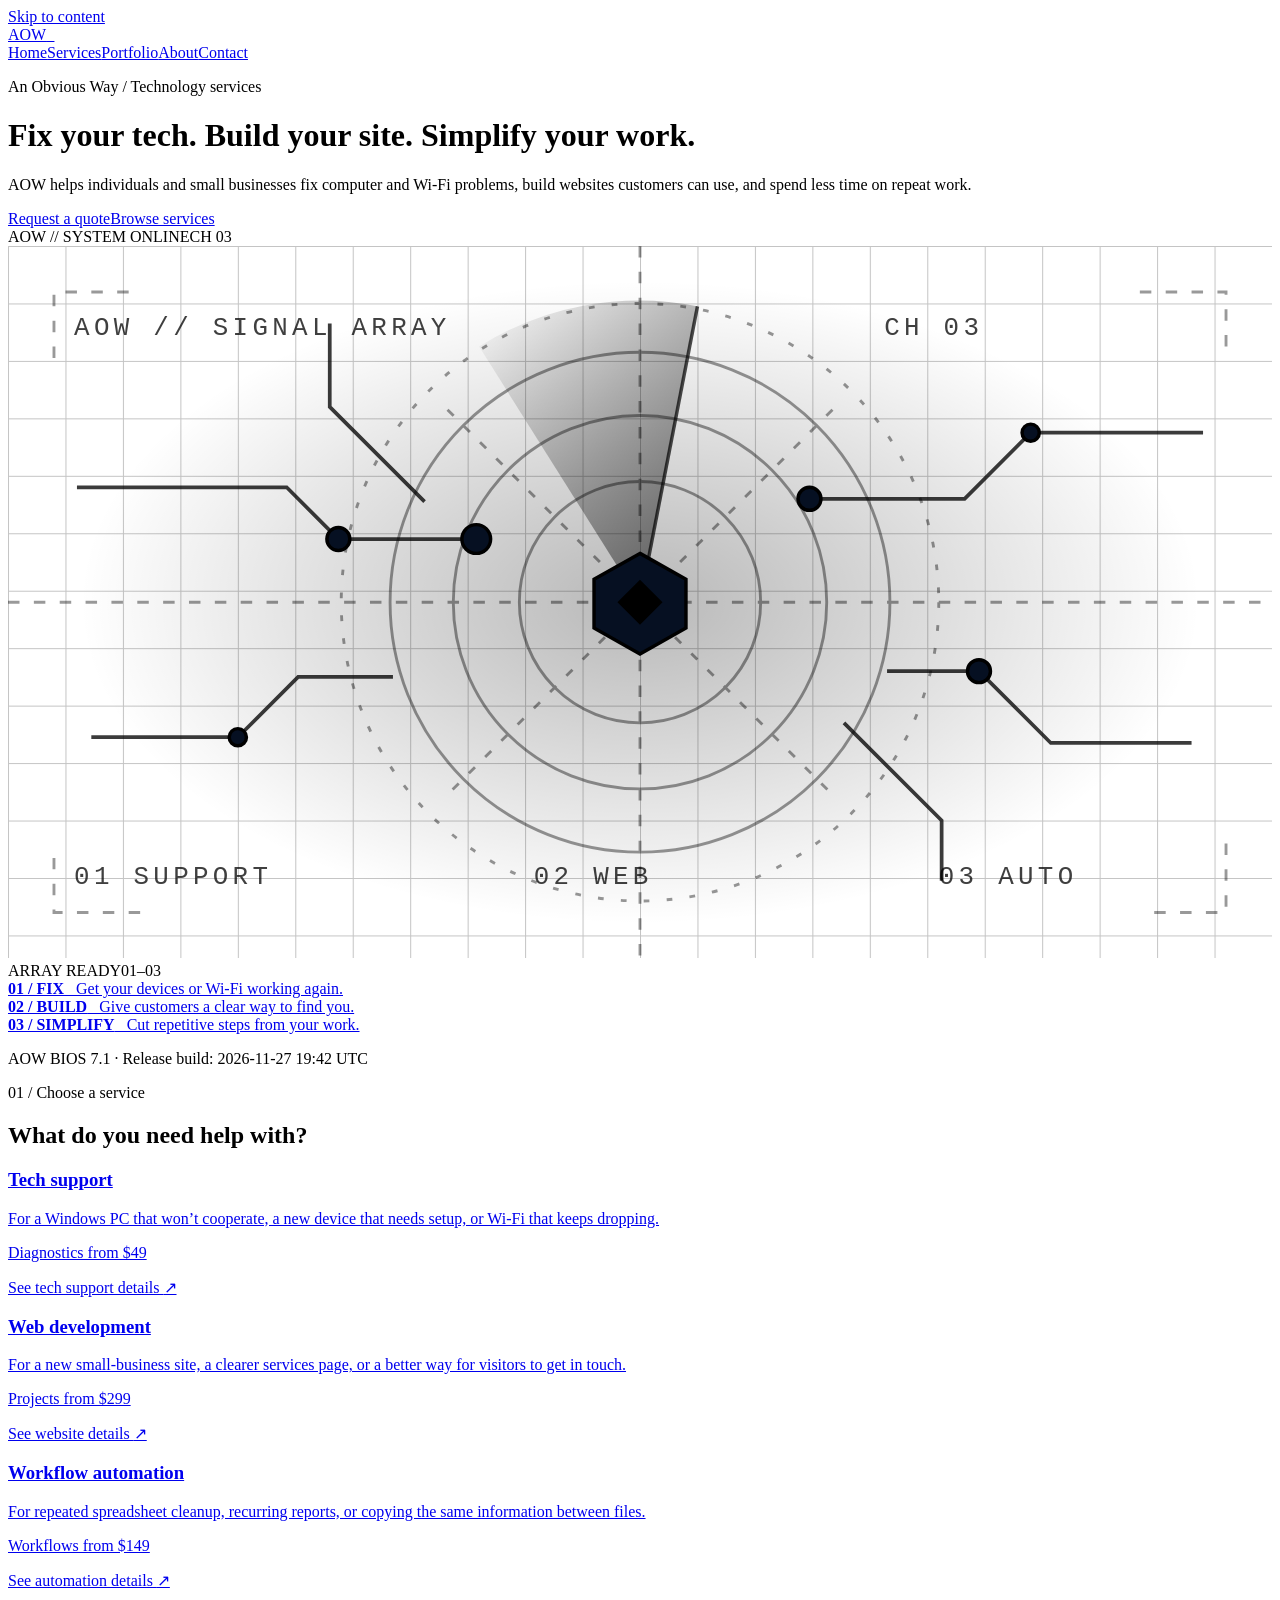
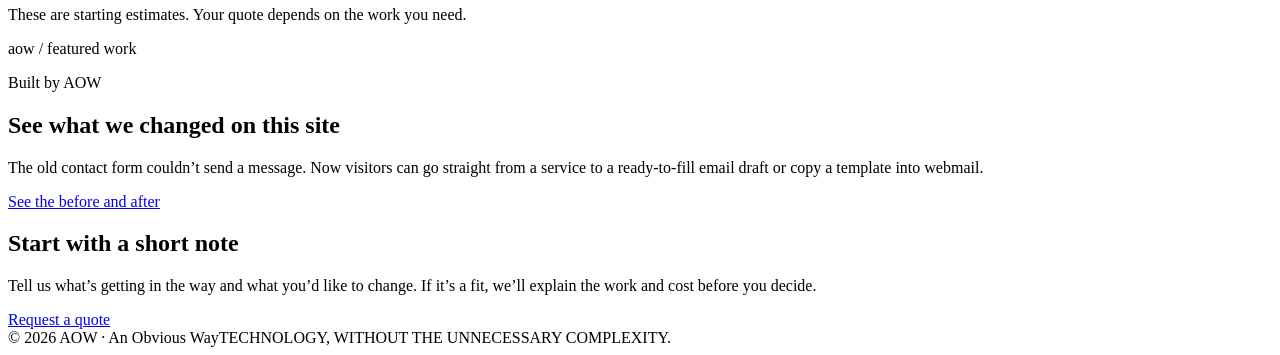
==== public/index.html @ 9ba8f069 "Stamp AOW BIOS 7.1 build time" ====
<!doctype html><html lang="en"><head><meta charset="utf-8"><meta name="viewport" content="width=device-width, initial-scale=1"><meta name="theme-color" content="#090f17"><meta name="description" content="Practical tech support, websites, and workflow automation for individuals and small businesses. Explore AOW services, starting prices, and how to request a quote."><title>Home | AOW - An Obvious Way</title><link rel="stylesheet" href="/assets/style.css?v=12"><script src="/assets/app.js?v=7" defer></script>
  <link rel="canonical" href="https://anobviousway.com/">
  <meta property="og:type" content="website">
  <meta property="og:site_name" content="An Obvious Way">
  <meta property="og:title" content="An Obvious Way | Tech Support, Websites &amp; Automation">
  <meta property="og:description" content="Practical tech support, websites, and workflow automation for individuals and small businesses. Explore AOW services, starting prices, and how to request a quote.">
  <meta property="og:url" content="https://anobviousway.com/">
  <link rel="icon" href="/favicon.ico" sizes="16x16 32x32 48x48" type="image/x-icon">
  <link rel="icon" href="/favicon.svg" sizes="any" type="image/svg+xml">
  <link rel="apple-touch-icon" href="/apple-touch-icon.png" sizes="180x180">
  <meta property="og:image" content="https://anobviousway.com/assets/aow-social.jpg">
  <meta property="og:image:type" content="image/jpeg">
  <meta property="og:image:width" content="1200">
  <meta property="og:image:height" content="630">
  <meta property="og:image:alt" content="An Obvious Way terminal mark on a radar grid. Tech support, websites and automation.">
  <meta name="twitter:card" content="summary_large_image">
  <meta name="twitter:image" content="https://anobviousway.com/assets/aow-social.jpg">
  <meta name="twitter:image:alt" content="An Obvious Way terminal mark on a radar grid. Tech support, websites and automation.">
<link rel="stylesheet" href="/assets/page-interactions.css">  <link rel="stylesheet" href="/assets/quick-find.css?v=2">
  <script src="/assets/quick-find.js?v=14" defer></script>
  <link rel="stylesheet" href="/assets/home-short-hero.css?v=1" media="(min-width: 851px) and (max-height: 800px)">
  <link rel="stylesheet" href="/assets/home-affordances.css?v=2">
  <link rel="stylesheet" href="/assets/storefront-actions.css?v=1">
  <link rel="stylesheet" href="/assets/window-panels.css?v=1">
  <script src="/assets/window-panels.js?v=4" defer></script>
</head><body data-page="home"><a class="skip-link" href="#main-content">Skip to content</a><header class="top"><div class="wrap nav"><div class="quick-find-brand"><a href="/" class="brand" aria-label="AOW Home">AOW<span>_</span></a><button class="quick-find-toggle" data-quick-find type="button" aria-haspopup="dialog" aria-controls="quick-find" hidden><svg focusable="false" aria-hidden="true" viewBox="0 0 16 16" width="13" height="13" fill="none" stroke="currentColor" stroke-width="1.5"><circle cx="6.5" cy="6.5" r="4.15"/><path d="m10 10 4 4"/></svg><span>Find</span></button></div><nav class="links" aria-label="Main navigation"><a href="/" aria-current="page">Home</a><a href="/services/" >Services</a><a href="/portfolio/" >Portfolio</a><a href="/about/" >About</a><a href="/contact/" >Contact</a></nav><div class="settings" role="group" aria-label="Appearance" hidden><button type="button" class="theme-btn" data-theme="green" aria-label="Green theme" title="Green theme"><span aria-hidden="true">G</span></button><button type="button" class="theme-btn" data-theme="amber" aria-label="Amber theme" title="Amber theme"><span aria-hidden="true">A</span></button><button type="button" class="theme-btn" data-theme="cyan" aria-label="Cyan theme" title="Cyan theme"><span aria-hidden="true">C</span></button><button type="button" class="theme-btn" data-theme="purple" aria-label="Purple theme" title="Purple theme"><span aria-hidden="true">P</span></button><button type="button" class="motion-switch" data-motion-switch aria-label="FX: Reduce site motion" aria-pressed="false" title="Reduce site motion"><span data-motion-state aria-hidden="true">FX ON</span><span id="motion-reason" data-motion-reason hidden><span aria-hidden="true">Device</span><span class="sr-only">Reduced by your device setting</span></span></button></div></div></header><main class="wrap" id="main-content" tabindex="-1">
  <div class="hero-grid aow-hero">
    <div class="hero-brief">
      <p class="eyebrow">An Obvious Way / Technology services</p>
      <h1>Fix your tech. Build your site. <span class="accent">Simplify your work.</span></h1>
      <p class="lead">AOW helps individuals and small businesses fix computer and Wi-Fi problems, build websites customers can use, and spend less time on repeat work.</p>
      <div class="actions"><a class="btn primary" href="/contact/#quote-choices">Request a quote</a><a class="btn secondary" href="#services">Browse services</a></div>
    </div>
    <div class="window hero-console" data-window-panel="Homepage console" data-cinematic-console>
      <div class="window-head"><span class="lights" aria-hidden="true"><i></i><i></i><i></i></span><span>AOW // SYSTEM ONLINE</span><span class="window-channel" aria-hidden="true">CH 03</span></div>
      <div class="window-body">
        <div class="console-intro-tools"><button type="button" class="intro-control" data-intro-control hidden>Replay intro</button></div>
        <div class="signal-deck" aria-hidden="true">
          <div class="signal-screen">
            <svg class="signal-map" viewBox="0 0 440 248" fill="none" focusable="false">
              <defs>
                <pattern id="signal-grid" width="20" height="20" patternUnits="userSpaceOnUse"><path d="M20 0H0V20" stroke="currentColor" stroke-opacity=".23" stroke-width=".7"/></pattern>
                <radialGradient id="signal-backdrop"><stop stop-color="currentColor" stop-opacity=".28"/><stop offset="1" stop-color="currentColor" stop-opacity="0"/></radialGradient>
                <linearGradient id="signal-beam" x1="0" y1="0" x2="1" y2="1"><stop stop-color="currentColor" stop-opacity="0"/><stop offset="1" stop-color="currentColor" stop-opacity=".75"/></linearGradient>
              </defs>
              <path d="M0 0h440v248H0z" fill="url(#signal-grid)"/>
              <ellipse cx="220" cy="124" rx="195" ry="112" fill="url(#signal-backdrop)"/>
              <g stroke="currentColor" stroke-width="1" opacity=".4">
                <path d="M16 39V16h30m348 0h30v23m0 169v24h-30M46 232H16v-24M0 124h440M220 0v248" stroke-dasharray="4 5"/>
                <circle cx="220" cy="124" r="87"/><circle cx="220" cy="124" r="65"/><circle cx="220" cy="124" r="42"/><circle cx="220" cy="124" r="104" stroke-dasharray="2 6"/>
                <path d="M153 57l134 134m0-134L153 191" stroke-dasharray="3 5"/>
              </g>
              <g class="signal-traces" stroke="currentColor" stroke-width="1.3" opacity=".77">
                <path pathLength="100" d="M24 84h73l18 18h48m-134 69h51l21-21h33m145-62h54l23-23h60m-110 83h32l25 25h49M112 27v29l33 33m146 77l34 34v21"/>
              </g>
              <g class="signal-sweep"><path d="M220 124l-56-89A105 105 0 0 1 240 21z" fill="url(#signal-beam)" opacity=".72"/><path d="M220 124l20-103" stroke="currentColor" stroke-width="1.2" opacity=".7"/></g>
              <g class="signal-targets" stroke="currentColor" fill="#061022" stroke-width="1.2">
                <circle cx="115" cy="102" r="4"/><circle cx="163" cy="102" r="5"/><circle cx="279" cy="88" r="4"/><circle cx="338" cy="148" r="4"/><circle cx="356" cy="65" r="3"/><circle cx="80" cy="171" r="3"/>
                <path d="M220 107l16 9v17l-16 9-16-9v-17z"/><path d="M220 117l7 7-7 7-7-7z" fill="currentColor"/>
              </g>
              <g fill="currentColor" font-family="monospace" font-size="9" letter-spacing="1.5" opacity=".75"><text x="23" y="31">AOW // SIGNAL ARRAY</text><text x="305" y="31">CH 03</text><text x="23" y="222">01 SUPPORT</text><text x="183" y="222">02 WEB</text><text x="324" y="222">03 AUTO</text></g>
            </svg>
            <div class="console-boot" data-intro hidden aria-hidden="true">
              <pre data-intro-output></pre><div class="boot-progress"><span data-intro-bar></span></div>
            </div>
          </div>
          <div class="signal-status"><span class="signal-indicator"></span><span data-signal-status>ARRAY READY</span><span>01–03</span></div>
        </div>
        <div class="console-content" data-console>
          <div class="terminal-lines console-readout" data-readout>
            <div><a class="console-service" href="/services/#tech-support"><strong>01 / FIX</strong> &nbsp; Get your devices or Wi-Fi working again.</a></div>
            <div><a class="console-service" href="/services/#web-development"><strong>02 / BUILD</strong> &nbsp; Give customers a clear way to find you.</a></div>
            <div><a class="console-service" href="/services/#workflow-automation"><strong>03 / SIMPLIFY</strong> &nbsp; Cut repetitive steps from your work.</a></div>
          </div>
        </div>
        <div class="console-footer">
        <p class="small mono" data-bios-release>AOW BIOS <span data-bios-version>7.1</span> · Release build: <time data-bios-released datetime="2026-11-27T19:42:00Z">2026-11-27 19:42 UTC</time></p></div>
      </div>
    </div>
  </div>
  <section class="section" id="services" tabindex="-1" aria-labelledby="services-title">
    <p class="eyebrow">01 / Choose a service</p>
    <h2 id="services-title">What do you need help with?</h2>
    <div class="grid">
      <a class="card home-service" href="/services/#tech-support" aria-labelledby="home-service-tech-support"><h3>Tech support</h3><p>For a Windows PC that won’t cooperate, a new device that needs setup, or Wi-Fi that keeps dropping.</p><p class="service-price">Diagnostics from $49</p><span class="card-link" id="home-service-tech-support">See tech support details <span aria-hidden="true">↗</span></span></a>
      <a class="card home-service" href="/services/#web-development" aria-labelledby="home-service-web-development"><h3>Web development</h3><p>For a new small-business site, a clearer services page, or a better way for visitors to get in touch.</p><p class="service-price">Projects from $299</p><span class="card-link" id="home-service-web-development">See website details <span aria-hidden="true">↗</span></span></a>
      <a class="card home-service" href="/services/#workflow-automation" aria-labelledby="home-service-workflow-automation"><h3>Workflow automation</h3><p>For repeated spreadsheet cleanup, recurring reports, or copying the same information between files.</p><p class="service-price">Workflows from $149</p><span class="card-link" id="home-service-workflow-automation">See automation details <span aria-hidden="true">↗</span></span></a>
    </div>
    <p class="small">These are starting estimates. Your quote depends on the work you need.</p>
  </section>
  <section class="section" aria-labelledby="featured-work">
    <div class="window" data-window-panel="Featured work"><div class="window-head"><span class="lights" aria-hidden="true"><i></i><i></i><i></i></span>aow / featured work</div>
      <div class="window-body">
        <p class="eyebrow">Built by AOW</p>
        <h2 id="featured-work">See what we changed on this site</h2>
        <p>The old contact form couldn’t send a message. Now visitors can go straight from a service to a ready-to-fill email draft or copy a template into webmail.</p>
        <div class="actions"><a class="btn secondary" href="/portfolio/#featured-project">See the before and after</a></div>
      </div>
    </div>
  </section>
  <section class="section" aria-labelledby="process-title">
    <h2 id="process-title">Start with a short note</h2>
    <p>Tell us what’s getting in the way and what you’d like to change. If it’s a fit, we’ll explain the work and cost before you decide.</p>
    <div class="actions"><a class="btn primary" href="/contact/#quote-choices">Request a quote</a></div>
  </section>
</main><footer class="footer"><div class="wrap foot"><span>© 2026 AOW · An Obvious Way</span><span>TECHNOLOGY, WITHOUT THE UNNECESSARY COMPLEXITY.</span></div></footer></body></html>
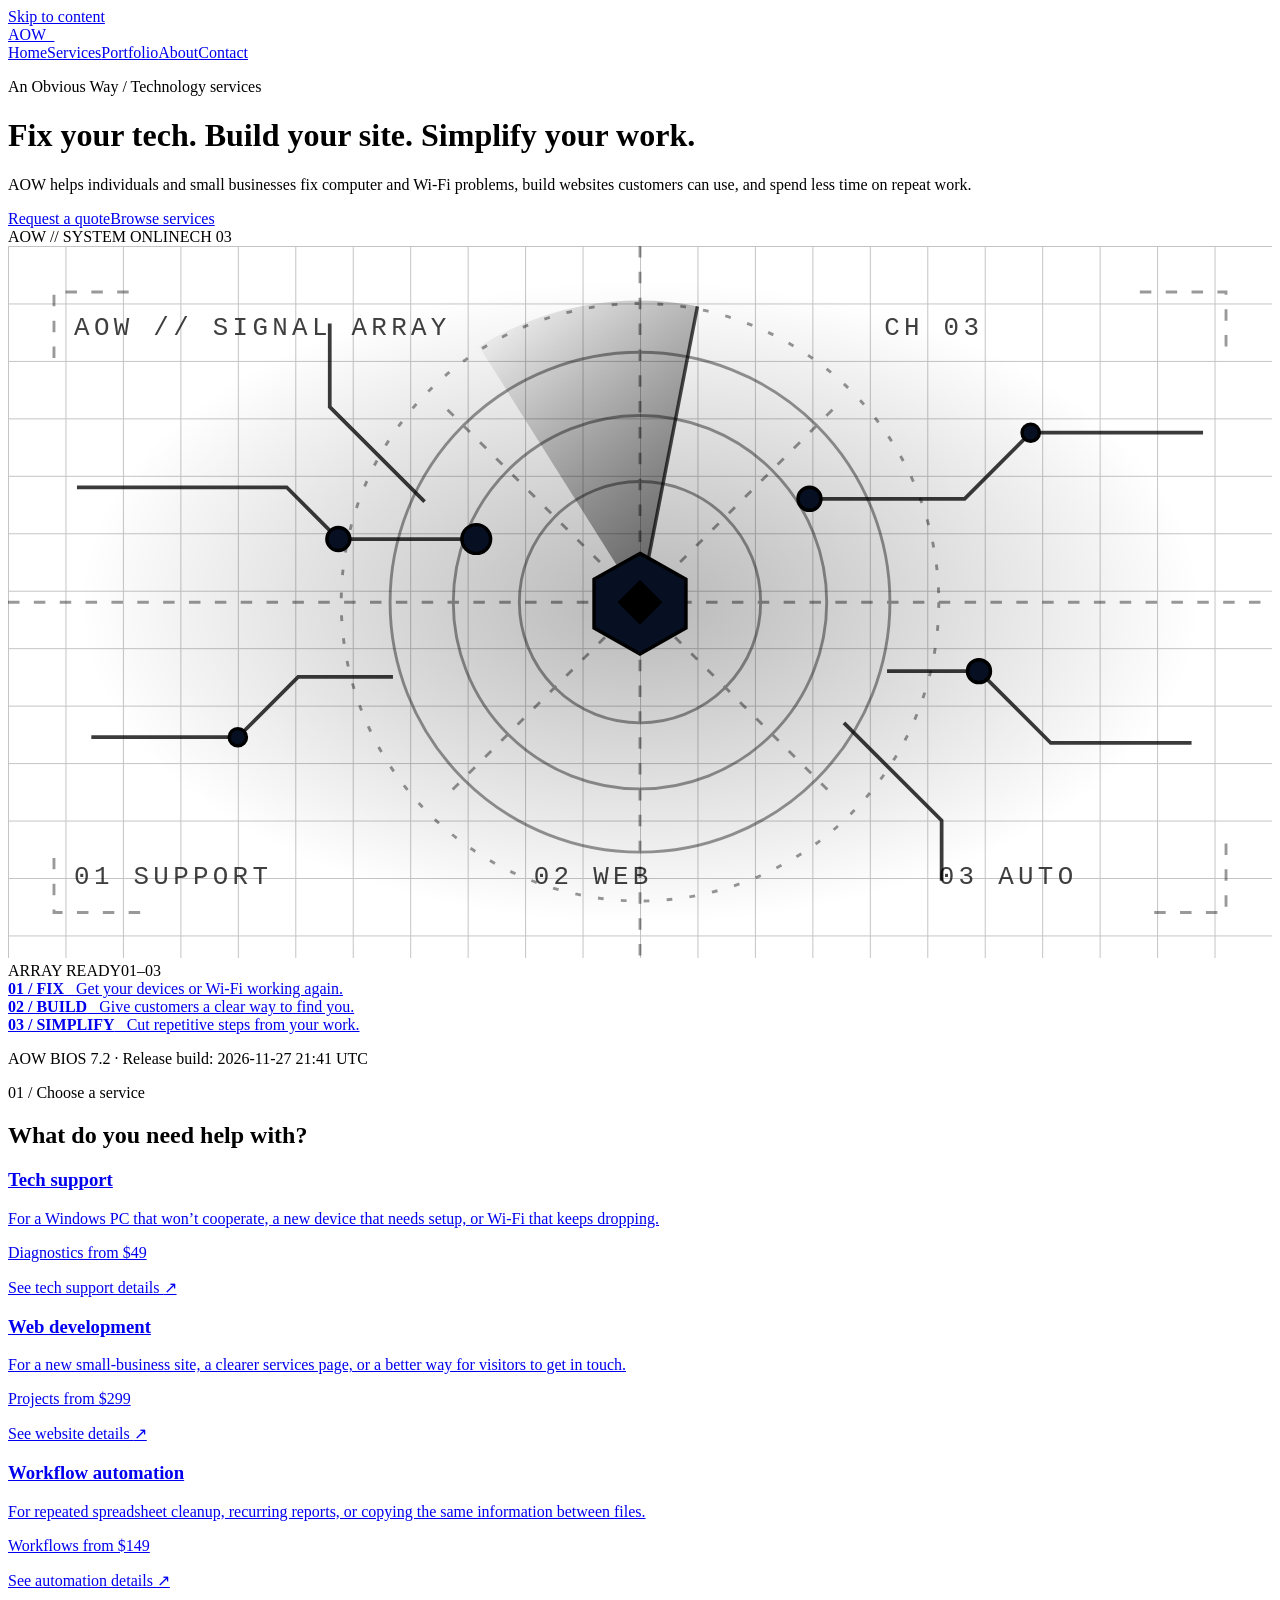
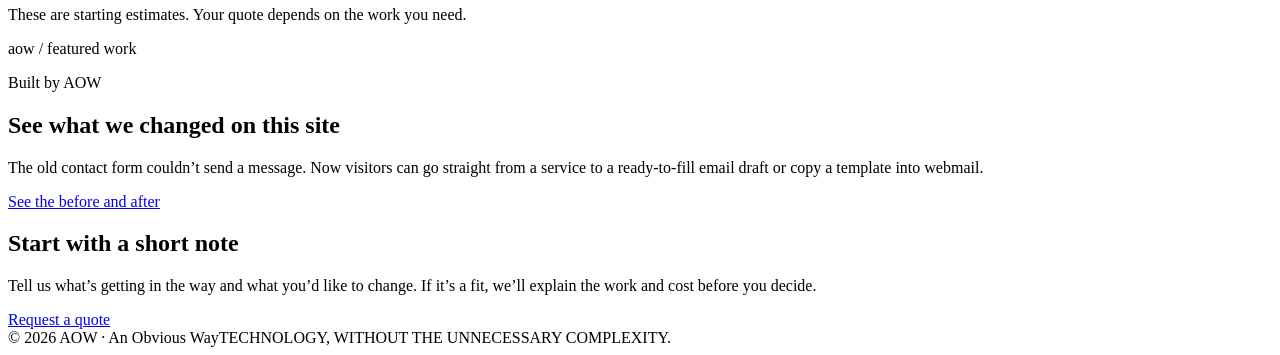
==== commit 42315d0f: "Stamp AOW BIOS 7.2 release build" ====
--- a/public/index.html
+++ b/public/index.html
@@ -74,7 +74,7 @@
           </div>
         </div>
         <div class="console-footer">
-        <p class="small mono" data-bios-release>AOW BIOS <span data-bios-version>7.1</span> · Release build: <time data-bios-released datetime="2026-11-27T19:42:00Z">2026-11-27 19:42 UTC</time></p></div>
+        <p class="small mono" data-bios-release>AOW BIOS <span data-bios-version>7.2</span> · Release build: <time data-bios-released datetime="2026-11-27T21:41:00Z">2026-11-27 21:41 UTC</time></p></div>
       </div>
     </div>
   </div>
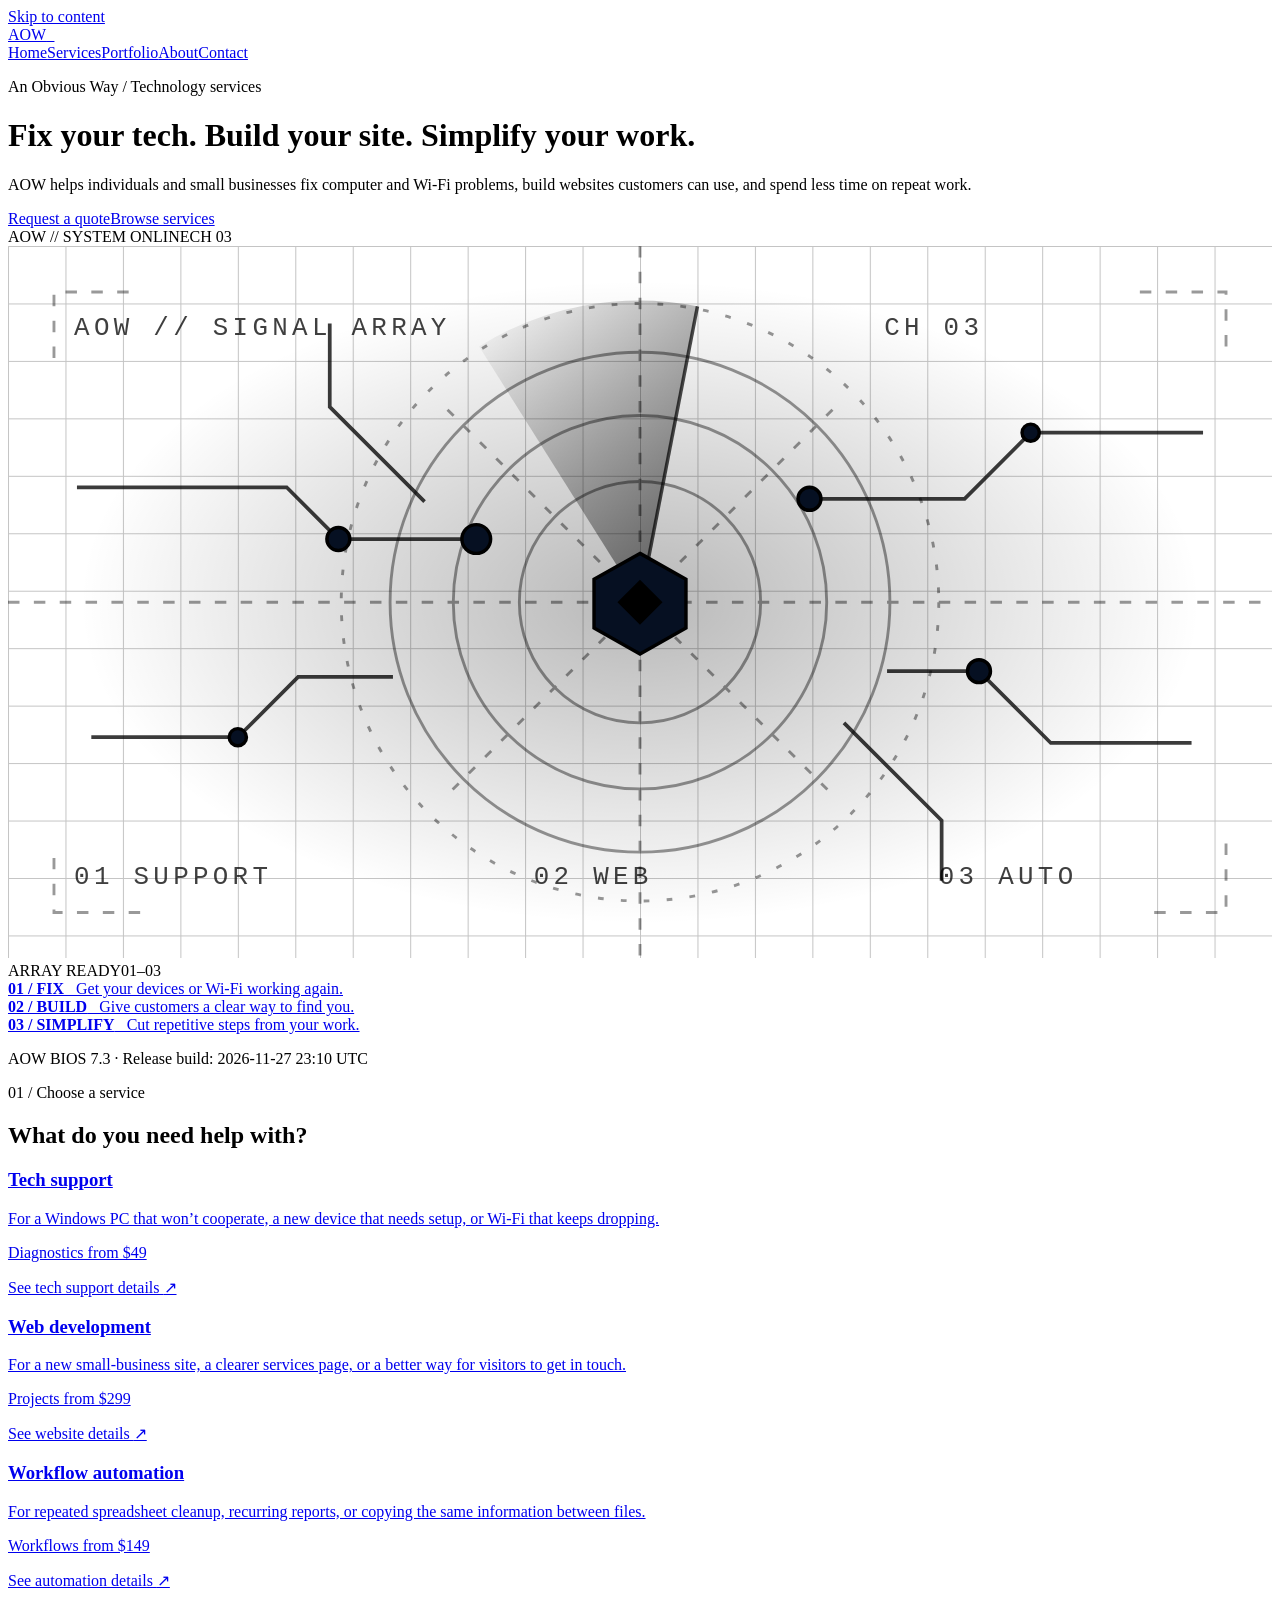
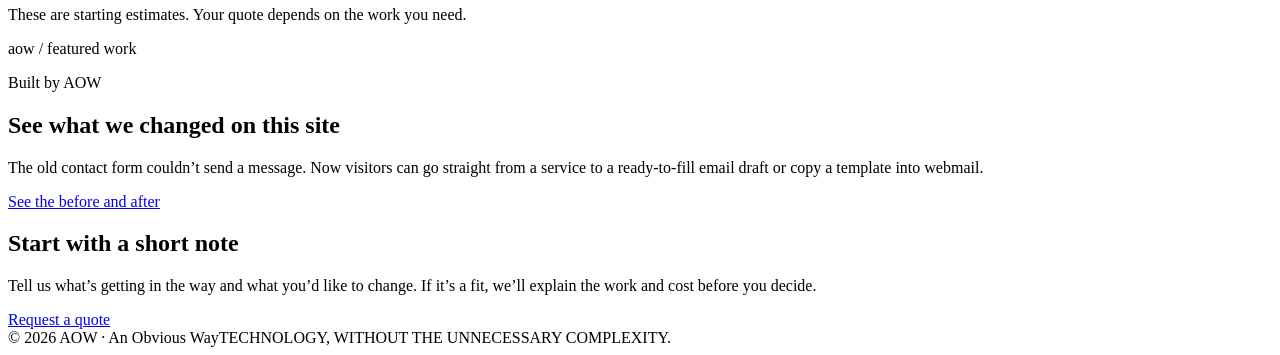
==== commit a8f622d1: "Stamp AOW BIOS 7.3 release build" ====
--- a/public/index.html
+++ b/public/index.html
@@ -17,7 +17,7 @@
   <meta name="twitter:image" content="https://anobviousway.com/assets/aow-social.jpg">
   <meta name="twitter:image:alt" content="An Obvious Way terminal mark on a radar grid. Tech support, websites and automation.">
 <link rel="stylesheet" href="/assets/page-interactions.css">  <link rel="stylesheet" href="/assets/quick-find.css?v=2">
-  <script src="/assets/quick-find.js?v=14" defer></script>
+  <script src="/assets/quick-find.js?v=15" defer></script>
   <link rel="stylesheet" href="/assets/home-short-hero.css?v=1" media="(min-width: 851px) and (max-height: 800px)">
   <link rel="stylesheet" href="/assets/home-affordances.css?v=2">
   <link rel="stylesheet" href="/assets/storefront-actions.css?v=1">
@@ -74,7 +74,7 @@
           </div>
         </div>
         <div class="console-footer">
-        <p class="small mono" data-bios-release>AOW BIOS <span data-bios-version>7.2</span> · Release build: <time data-bios-released datetime="2026-11-27T21:41:00Z">2026-11-27 21:41 UTC</time></p></div>
+        <p class="small mono" data-bios-release>AOW BIOS <span data-bios-version>7.3</span> · Release build: <time data-bios-released datetime="2026-11-27T23:10:00Z">2026-11-27 23:10 UTC</time></p></div>
       </div>
     </div>
   </div>
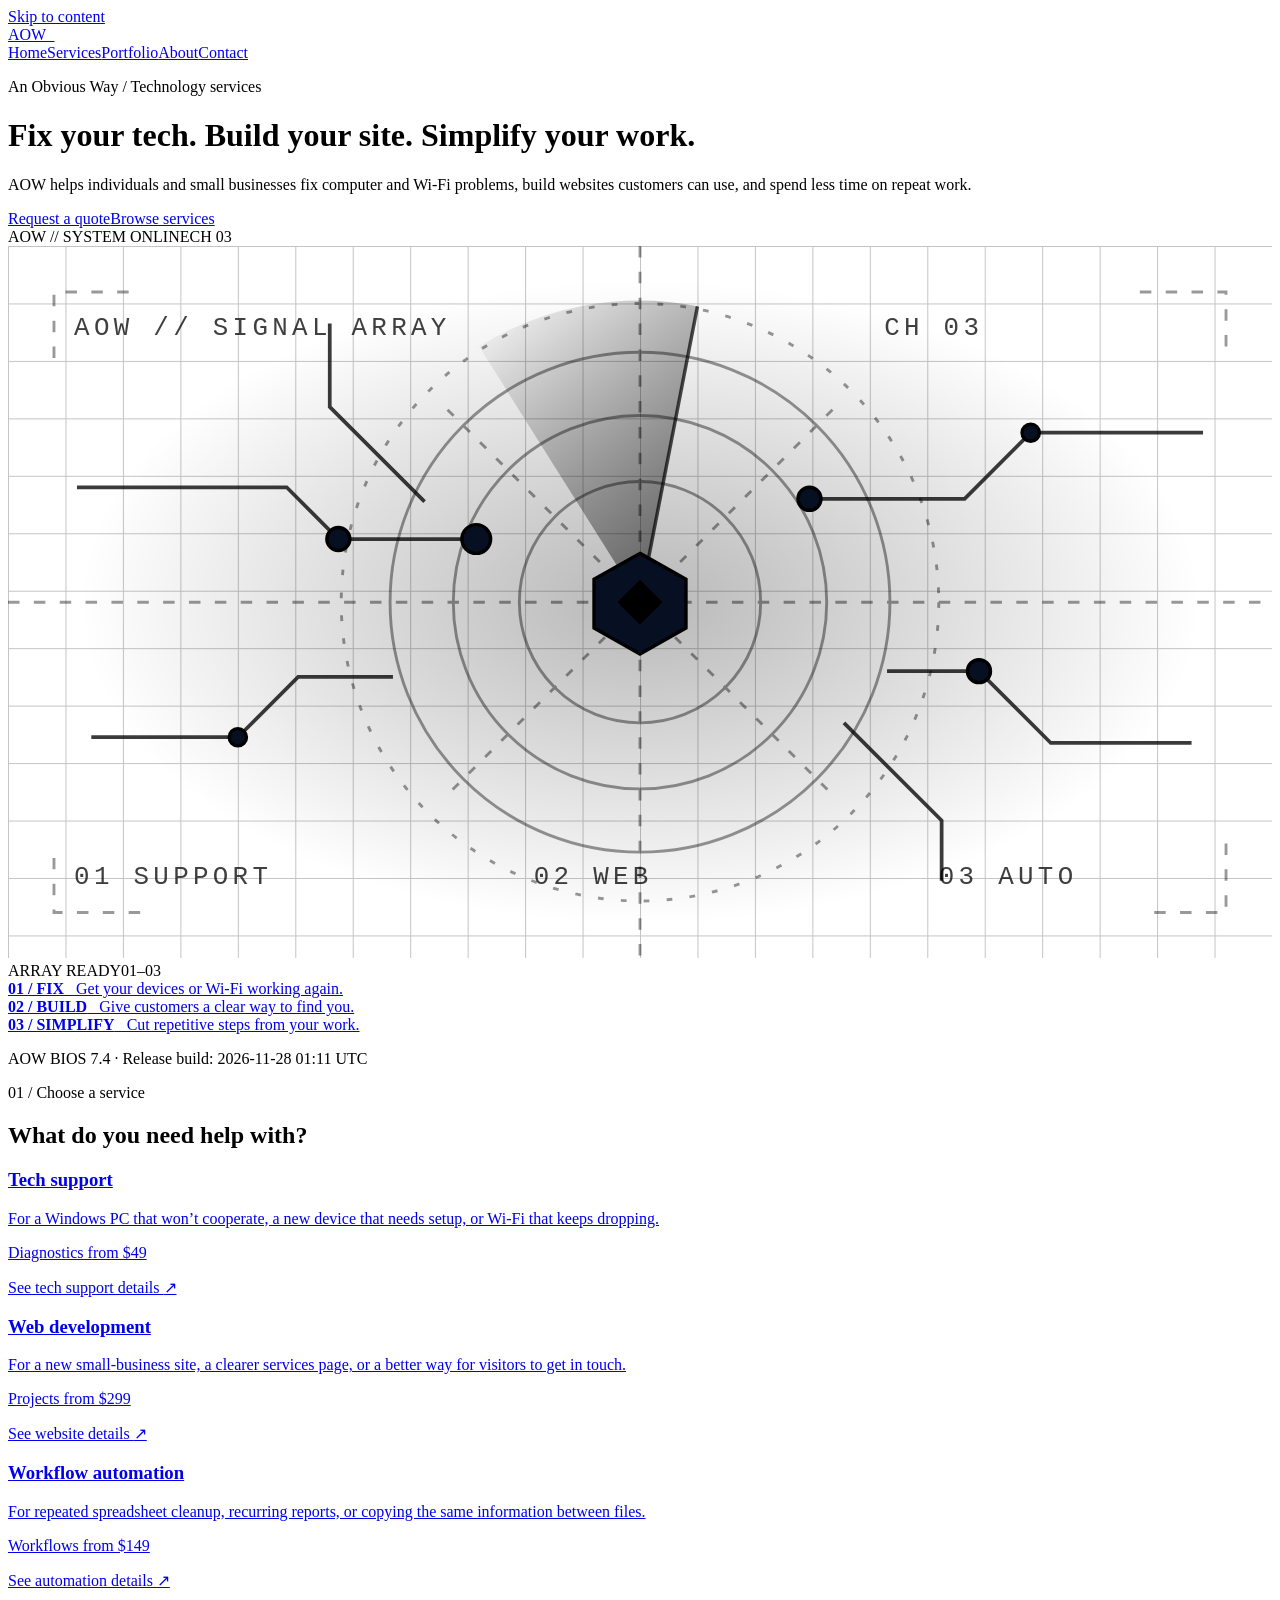
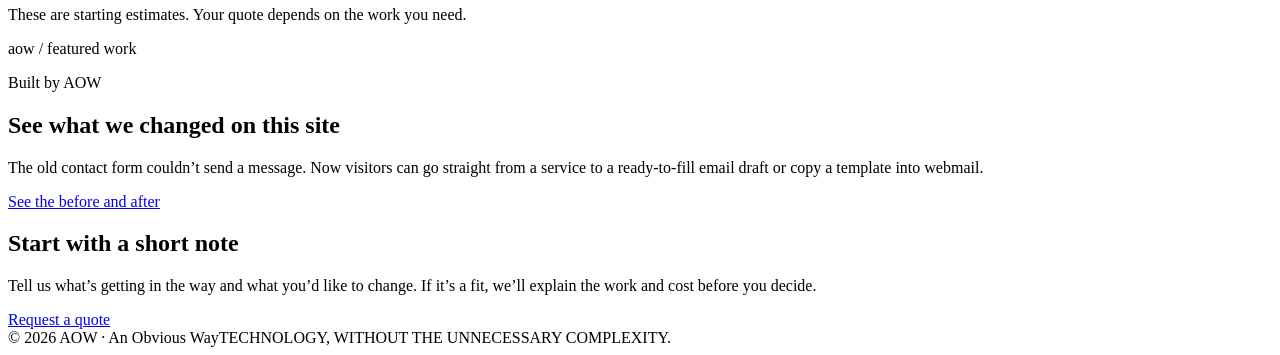
==== commit 39555c18: "Stamp AOW BIOS 7.4 release build" ====
--- a/public/index.html
+++ b/public/index.html
@@ -74,7 +74,7 @@
           </div>
         </div>
         <div class="console-footer">
-        <p class="small mono" data-bios-release>AOW BIOS <span data-bios-version>7.3</span> · Release build: <time data-bios-released datetime="2026-11-27T23:10:00Z">2026-11-27 23:10 UTC</time></p></div>
+        <p class="small mono" data-bios-release>AOW BIOS <span data-bios-version>7.4</span> · Release build: <time data-bios-released datetime="2026-11-28T01:11:00Z">2026-11-28 01:11 UTC</time></p></div>
       </div>
     </div>
   </div>
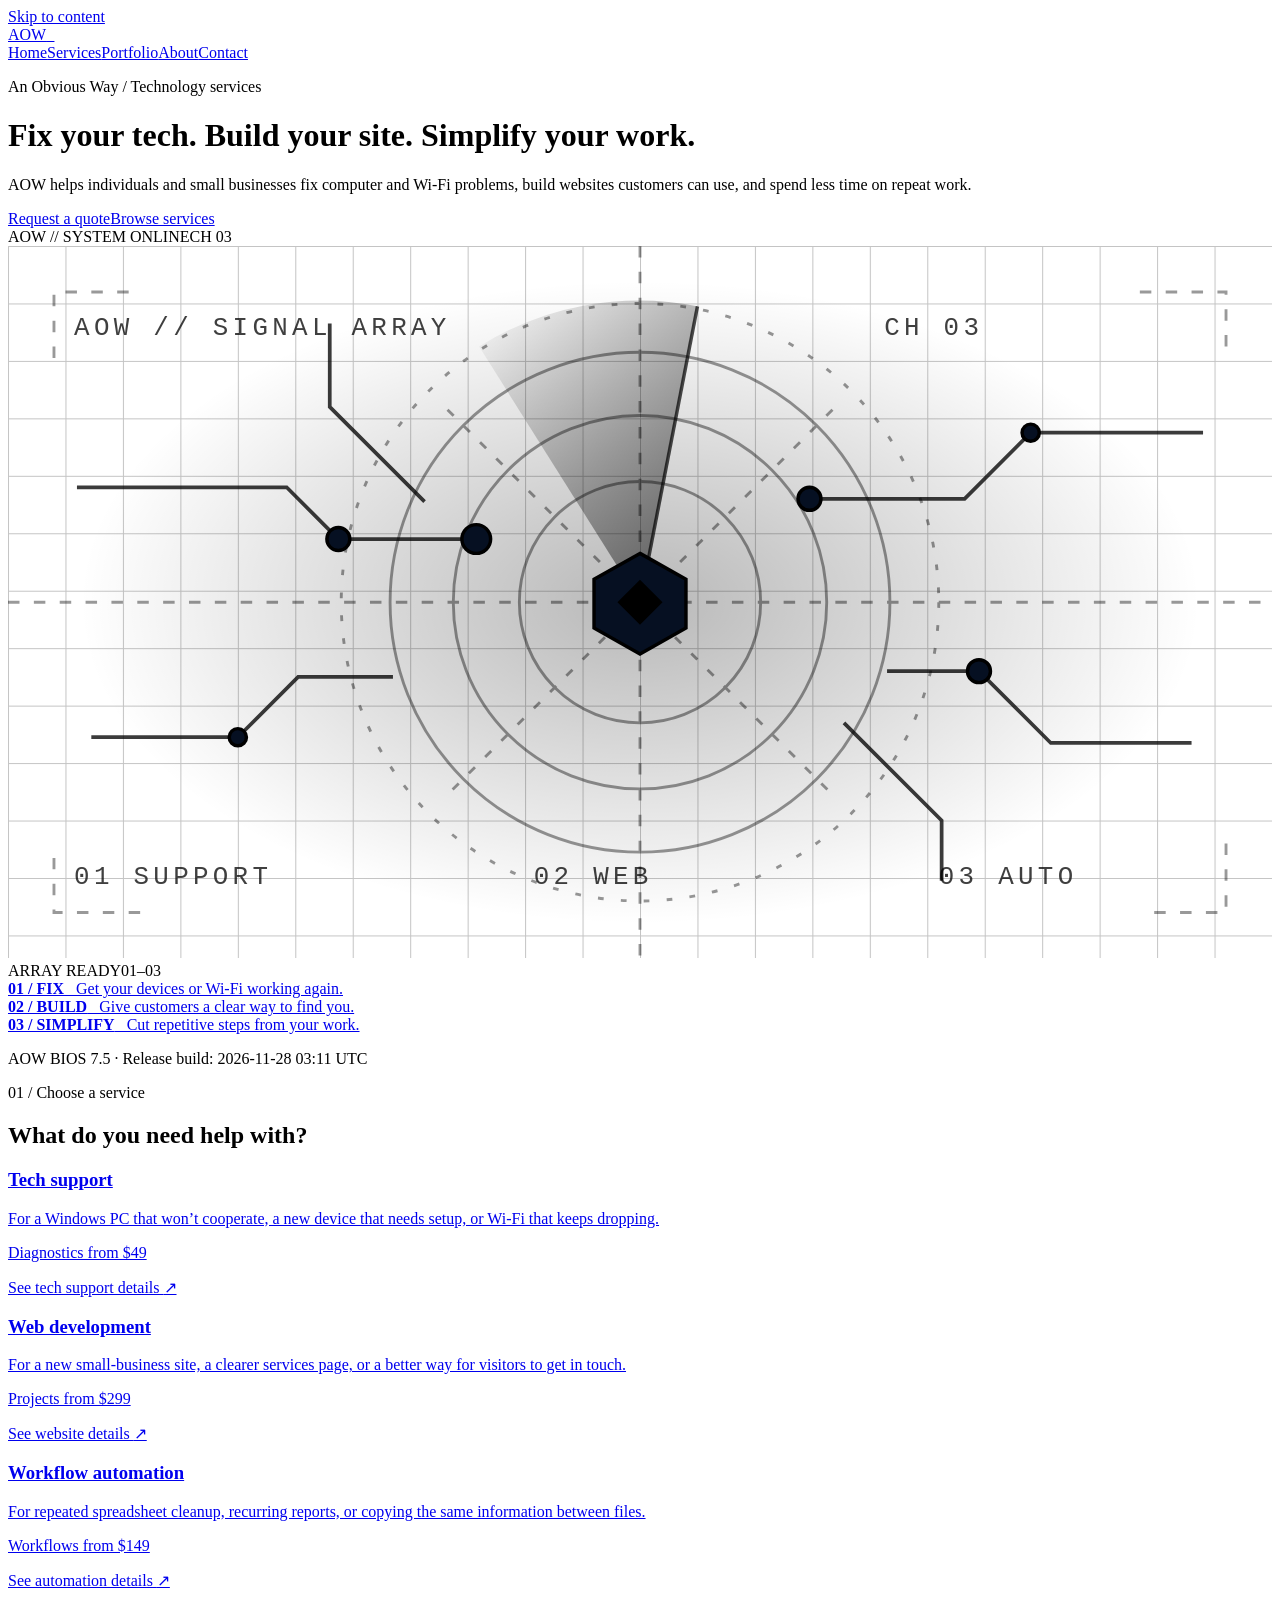
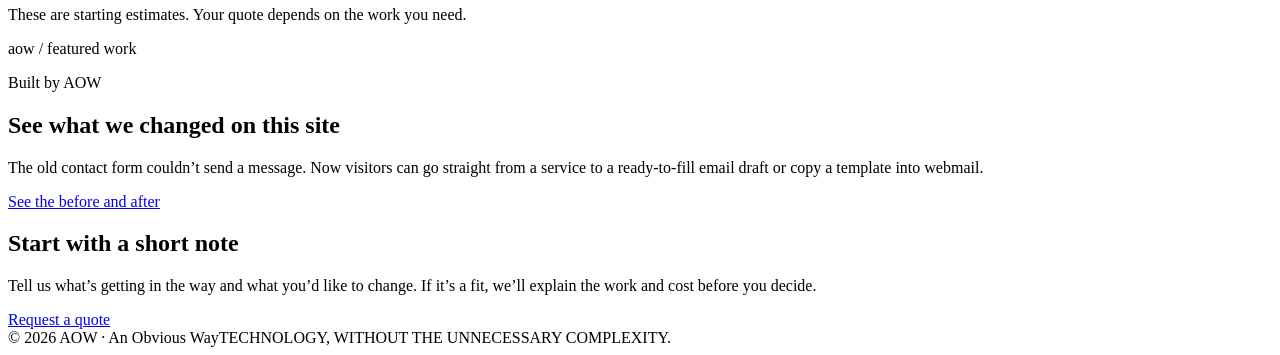
==== commit 1c8598ba: "Mark AOW BIOS 7.5 for release" ====
--- a/public/index.html
+++ b/public/index.html
@@ -74,7 +74,7 @@
           </div>
         </div>
         <div class="console-footer">
-        <p class="small mono" data-bios-release>AOW BIOS <span data-bios-version>7.4</span> · Release build: <time data-bios-released datetime="2026-11-28T01:11:00Z">2026-11-28 01:11 UTC</time></p></div>
+        <p class="small mono" data-bios-release>AOW BIOS <span data-bios-version>7.5</span> · Release build: <time data-bios-released datetime="2026-11-28T03:11:00Z">2026-11-28 03:11 UTC</time></p></div>
       </div>
     </div>
   </div>
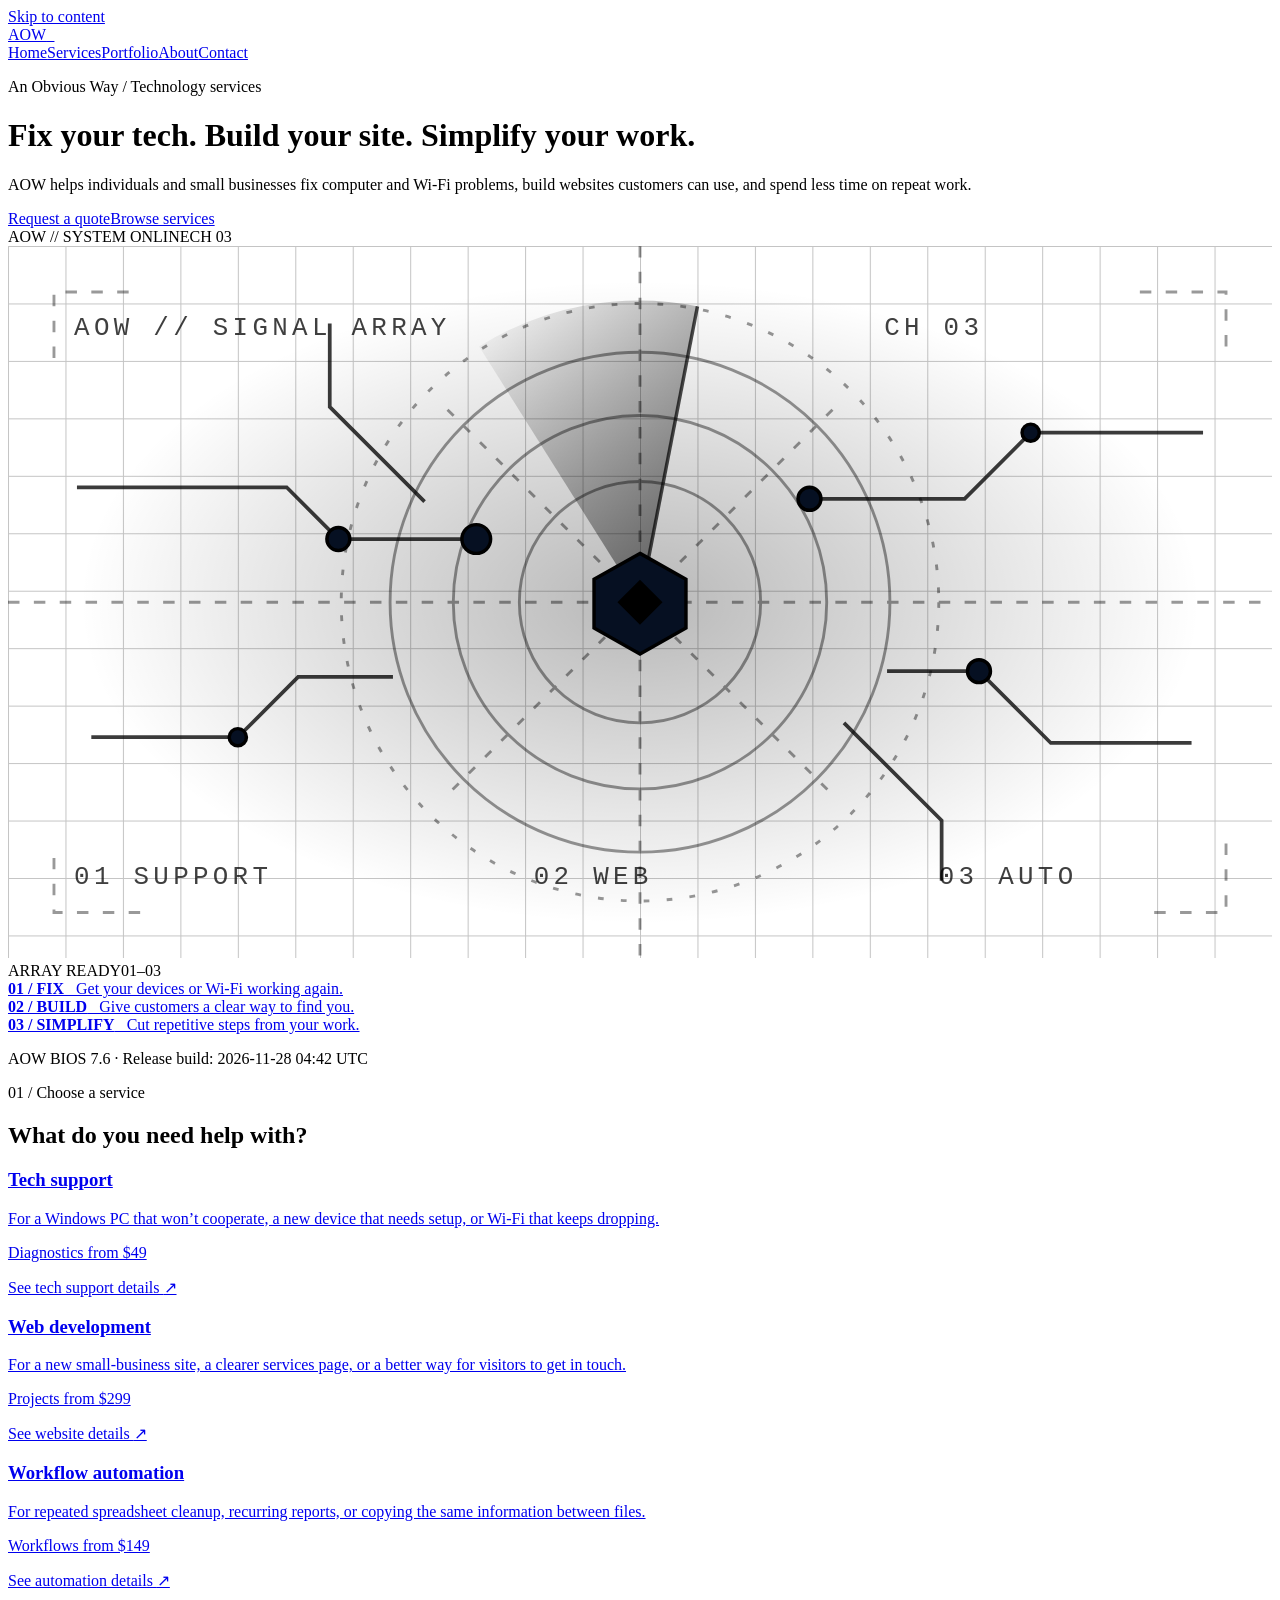
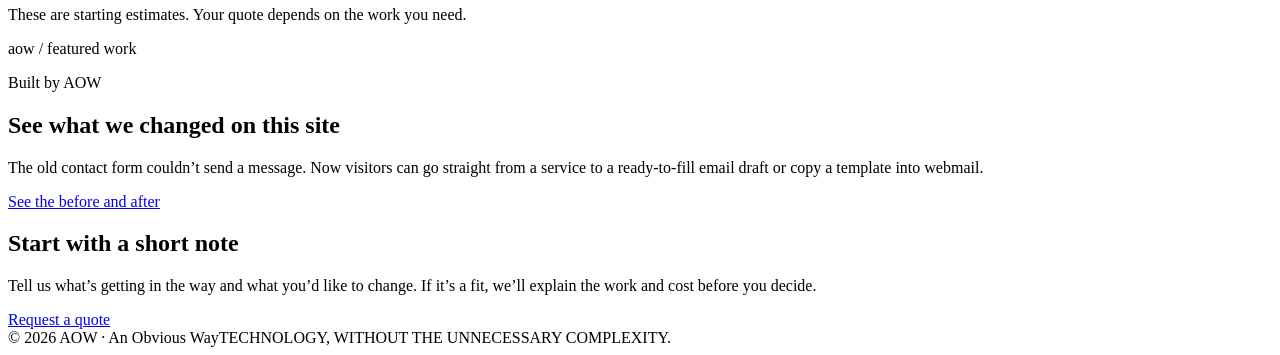
==== commit 2dc47742: "Mark AOW BIOS 7.6 for release" ====
--- a/public/index.html
+++ b/public/index.html
@@ -74,7 +74,7 @@
           </div>
         </div>
         <div class="console-footer">
-        <p class="small mono" data-bios-release>AOW BIOS <span data-bios-version>7.5</span> · Release build: <time data-bios-released datetime="2026-11-28T03:11:00Z">2026-11-28 03:11 UTC</time></p></div>
+        <p class="small mono" data-bios-release>AOW BIOS <span data-bios-version>7.6</span> · Release build: <time data-bios-released datetime="2026-11-28T04:42:00Z">2026-11-28 04:42 UTC</time></p></div>
       </div>
     </div>
   </div>
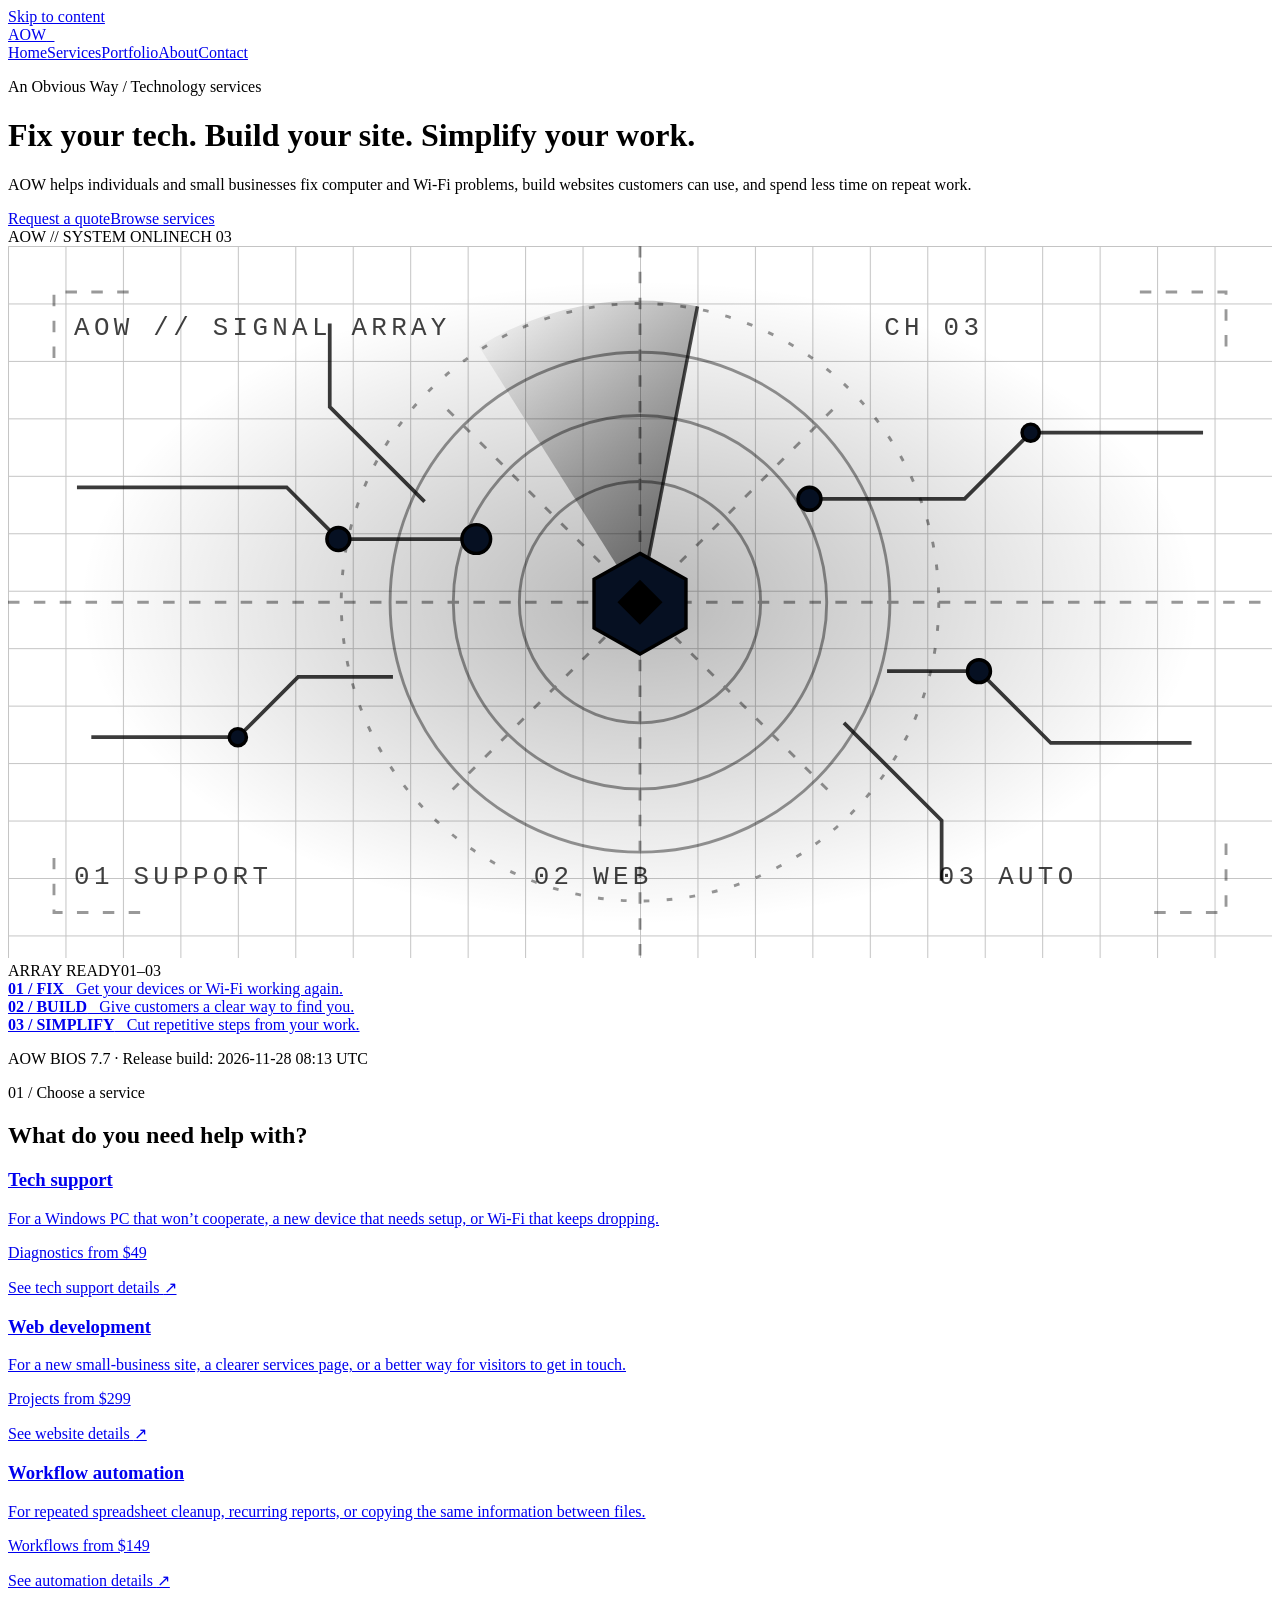
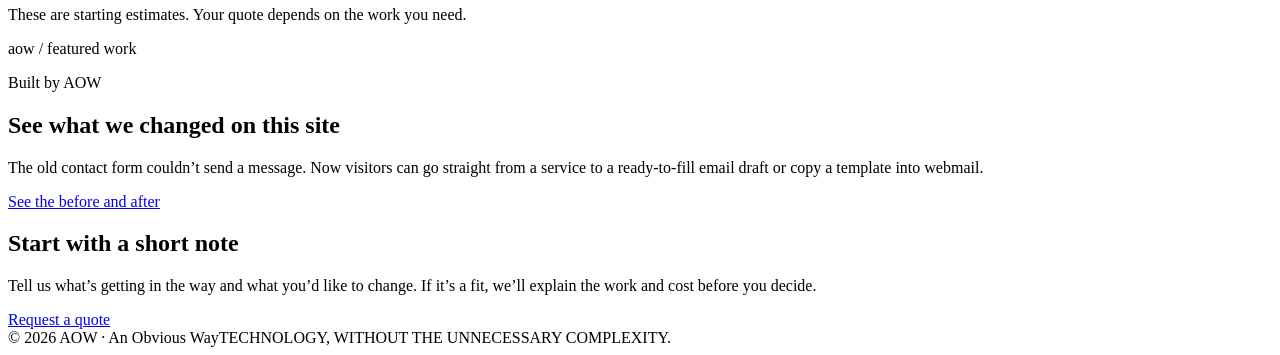
==== commit f9ae2378: "Stamp AOW BIOS 7.7 release" ====
--- a/public/index.html
+++ b/public/index.html
@@ -74,7 +74,7 @@
           </div>
         </div>
         <div class="console-footer">
-        <p class="small mono" data-bios-release>AOW BIOS <span data-bios-version>7.6</span> · Release build: <time data-bios-released datetime="2026-11-28T04:42:00Z">2026-11-28 04:42 UTC</time></p></div>
+        <p class="small mono" data-bios-release>AOW BIOS <span data-bios-version>7.7</span> · Release build: <time data-bios-released datetime="2026-11-28T08:13:00Z">2026-11-28 08:13 UTC</time></p></div>
       </div>
     </div>
   </div>
